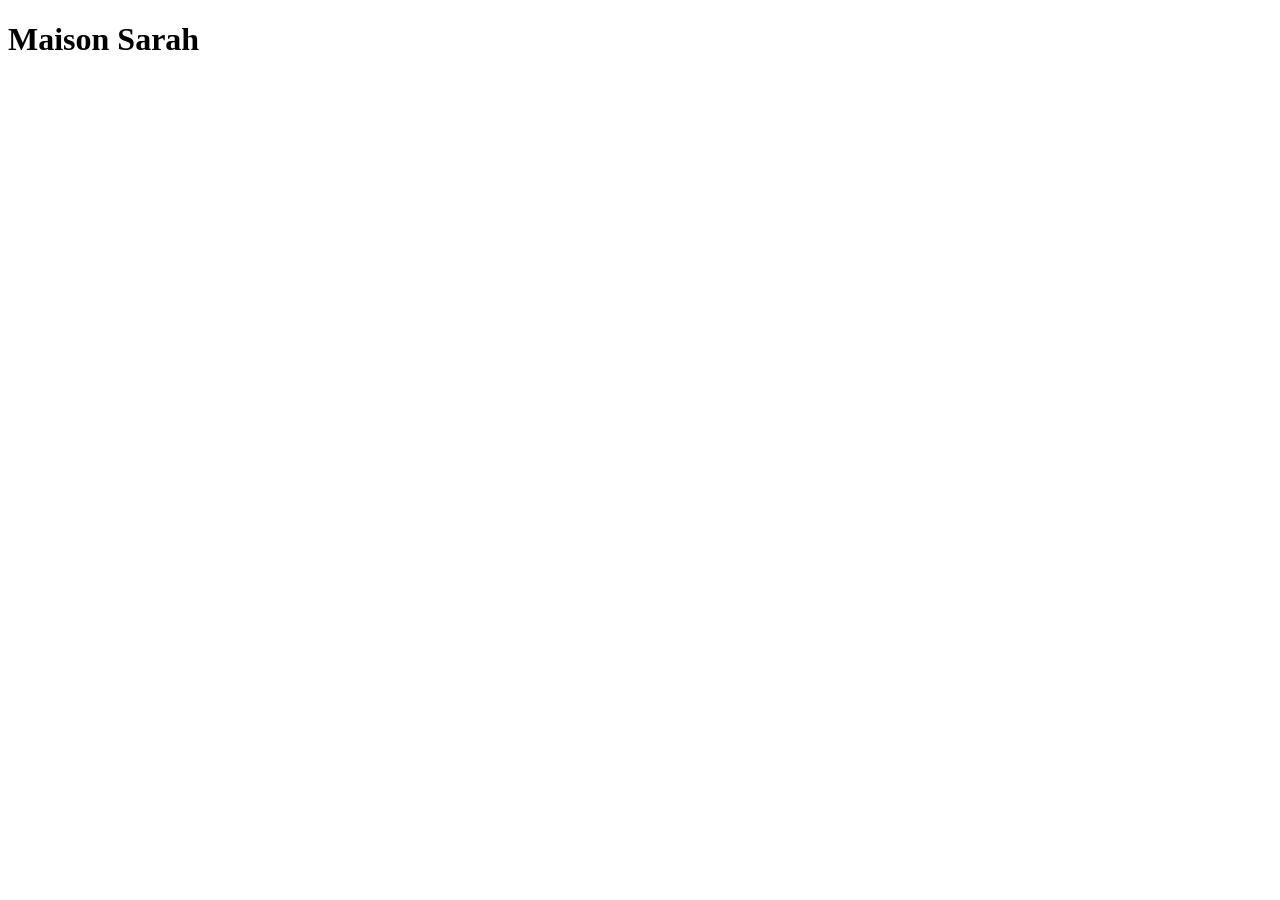
==== index.html @ 02f0708c "Add minimal home page" ====
<!doctype html>
<html lang="en">
  <head>
    <meta charset="UTF-8" />
    <meta name="viewport" content="width=device-width, initial-scale=1.0" />
    <title>Maison Sarah</title>
  </head>
  <body>
    <h1>Maison Sarah</h1>
  </body>
</html>
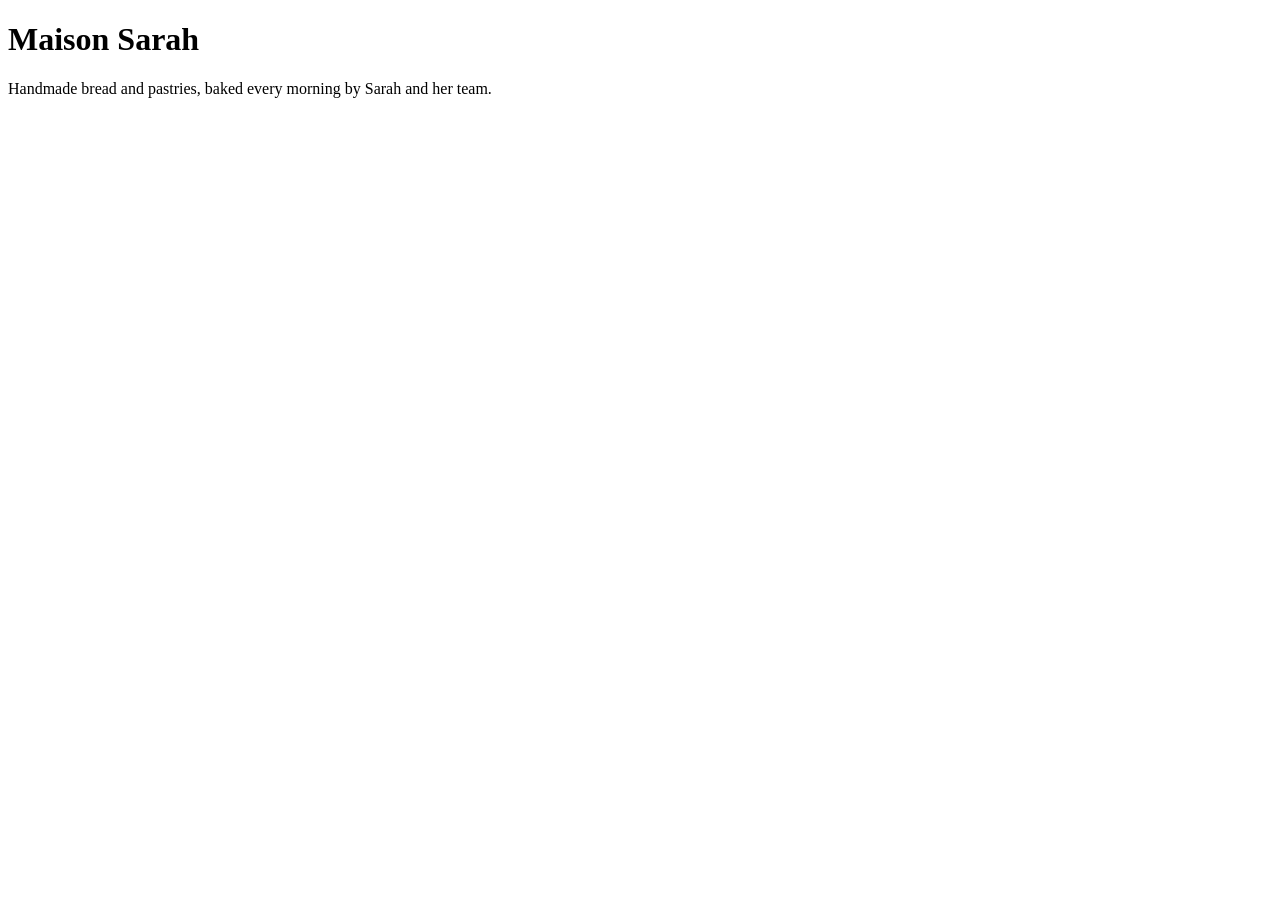
==== commit 3326051b: "Add welcome paragraph to home page" ====
--- a/index.html
+++ b/index.html
@@ -7,5 +7,8 @@
   </head>
   <body>
     <h1>Maison Sarah</h1>
+    <p>
+      Handmade bread and pastries, baked every morning by Sarah and her team.
+    </p>
   </body>
 </html>
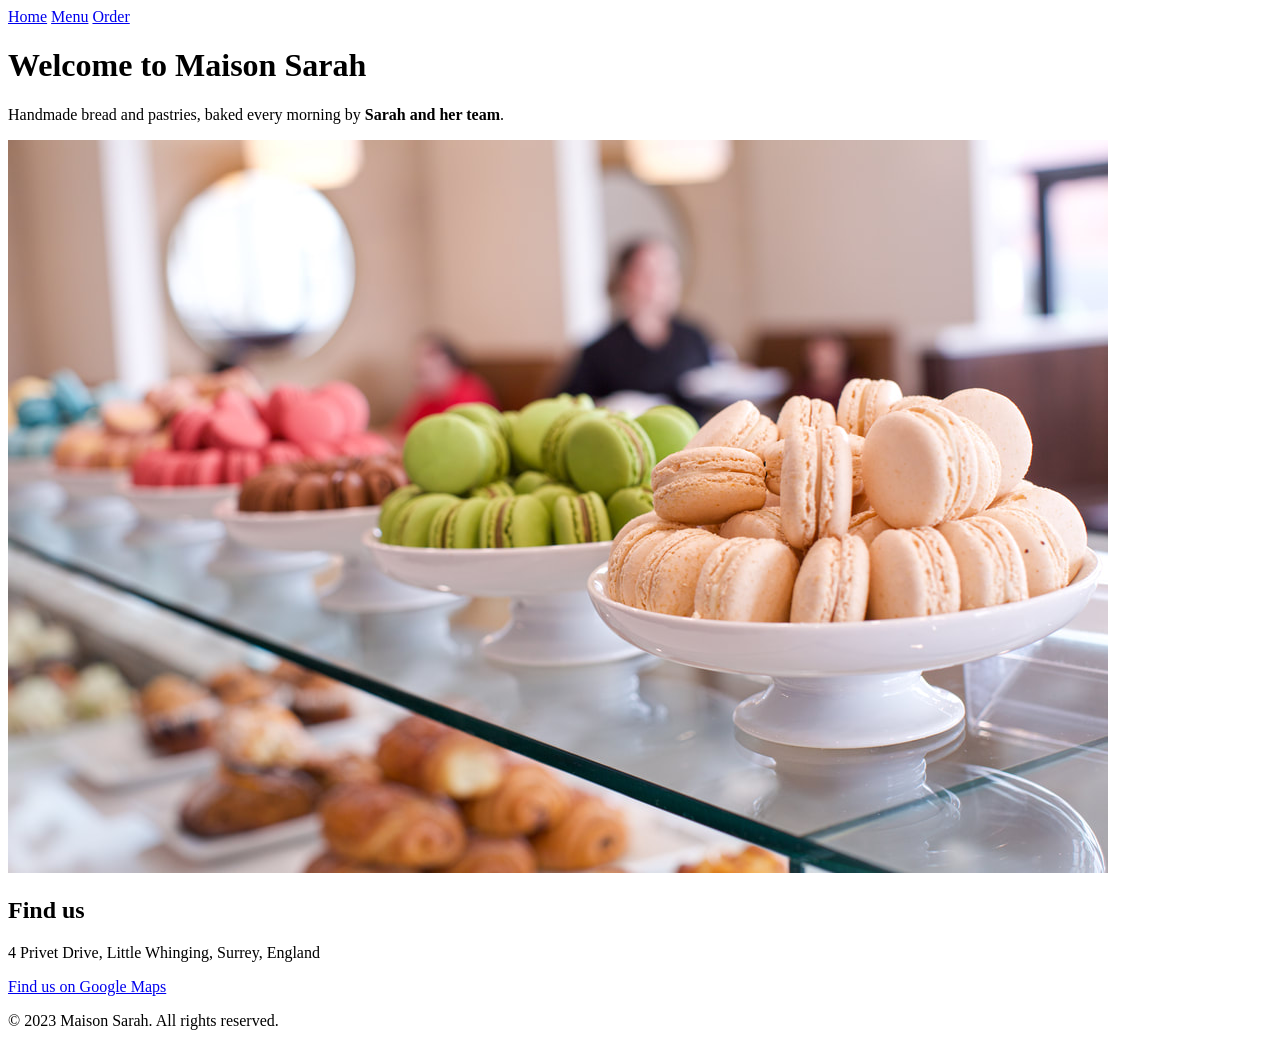
==== commit a7b4428b: "Add three-page structure with shared nav" ====
--- a/index.html
+++ b/index.html
@@ -6,9 +6,31 @@
     <title>Maison Sarah</title>
   </head>
   <body>
-    <h1>Maison Sarah</h1>
-    <p>
-      Handmade bread and pastries, baked every morning by Sarah and her team.
-    </p>
+    <header>
+      <nav>
+        <a href="index.html">Home</a>
+        <a href="menu.html">Menu</a>
+        <a href="order.html">Order</a>
+      </nav>
+    </header>
+    <main>
+      <h1>Welcome to Maison Sarah</h1>
+      <p>
+        Handmade bread and pastries, baked every morning by
+        <strong>Sarah and her team</strong>.
+      </p>
+      <img
+        src="images/bakery.jpg"
+        alt="Freshly baked bread and pastries are displayed in the bakery."
+      />
+      <section>
+        <h2>Find us</h2>
+        <p>4 Privet Drive, Little Whinging, Surrey, England</p>
+        <a href="https://www.google.com/maps" target="_blank"
+          >Find us on Google Maps</a
+        >
+      </section>
+    </main>
+    <footer><p>© 2023 Maison Sarah. All rights reserved.</p></footer>
   </body>
 </html>
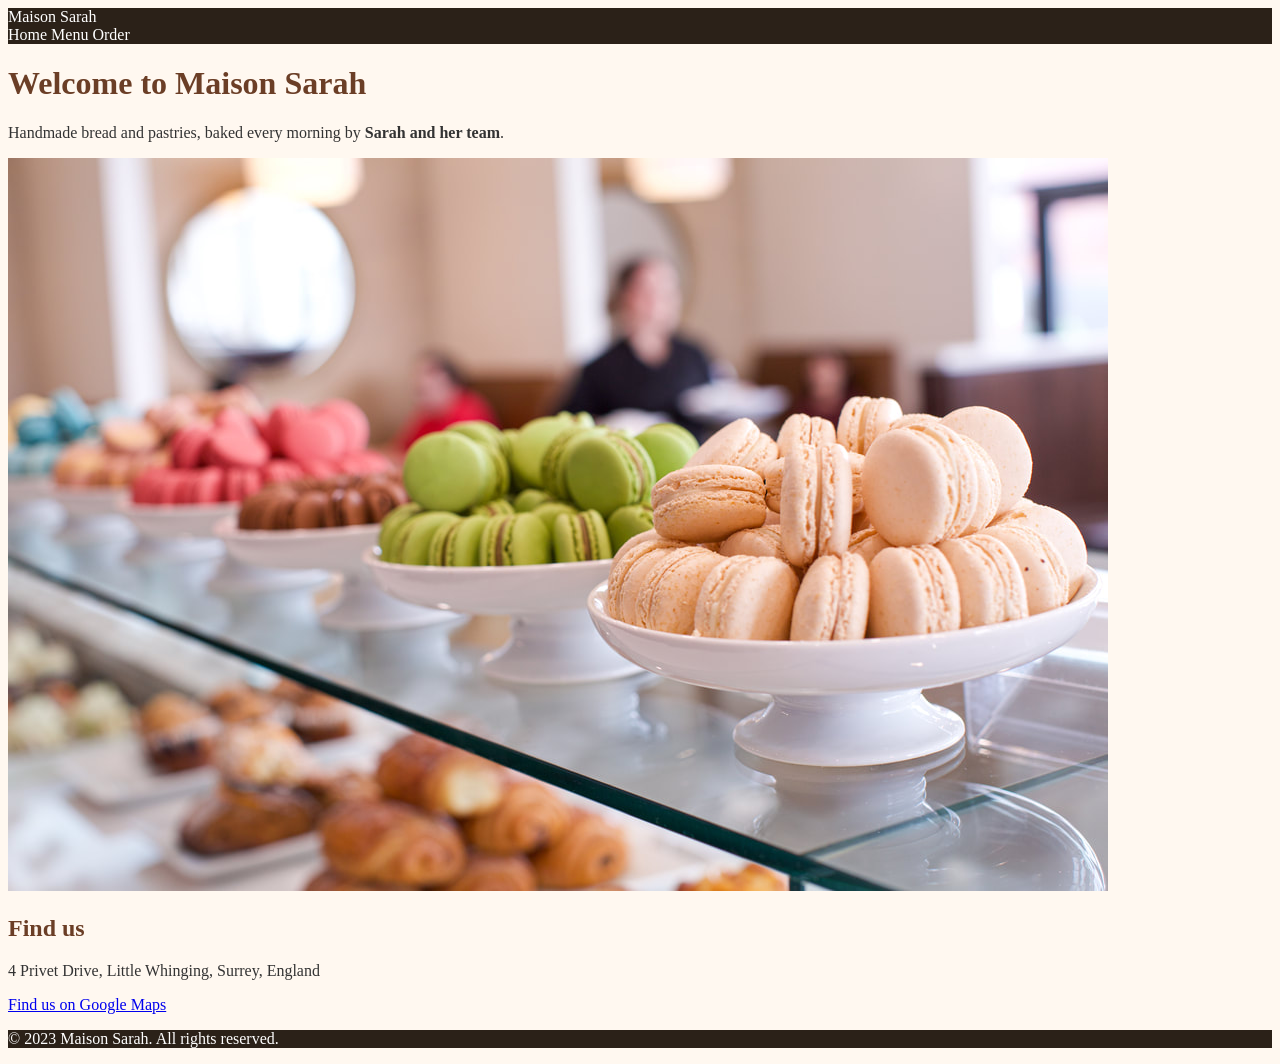
==== commit 5a454305: "Add base stylesheet with palette and nav styling" ====
--- a/index.html
+++ b/index.html
@@ -4,9 +4,11 @@
     <meta charset="UTF-8" />
     <meta name="viewport" content="width=device-width, initial-scale=1.0" />
     <title>Maison Sarah</title>
+    <link rel="stylesheet" href="styles.css" />
   </head>
   <body>
     <header>
+      <span class="brand">Maison Sarah</span>
       <nav>
         <a href="index.html">Home</a>
         <a href="menu.html">Menu</a>
--- a/styles.css
+++ b/styles.css
@@ -0,0 +1,32 @@
+body {
+  background-color: #fff8f0;
+  color: #333333;
+}
+
+header,
+footer {
+  background-color: #2b2118;
+  color: #ffffff;
+}
+
+h1,
+h2 {
+  color: #6b3e26;
+}
+
+nav a {
+  color: #ffffff;
+  text-decoration: none;
+}
+
+.brand {
+  color: #ffffff;
+}
+
+.tagline {
+  color: #6b3e26;
+}
+
+.price {
+  color: #8b4513;
+}
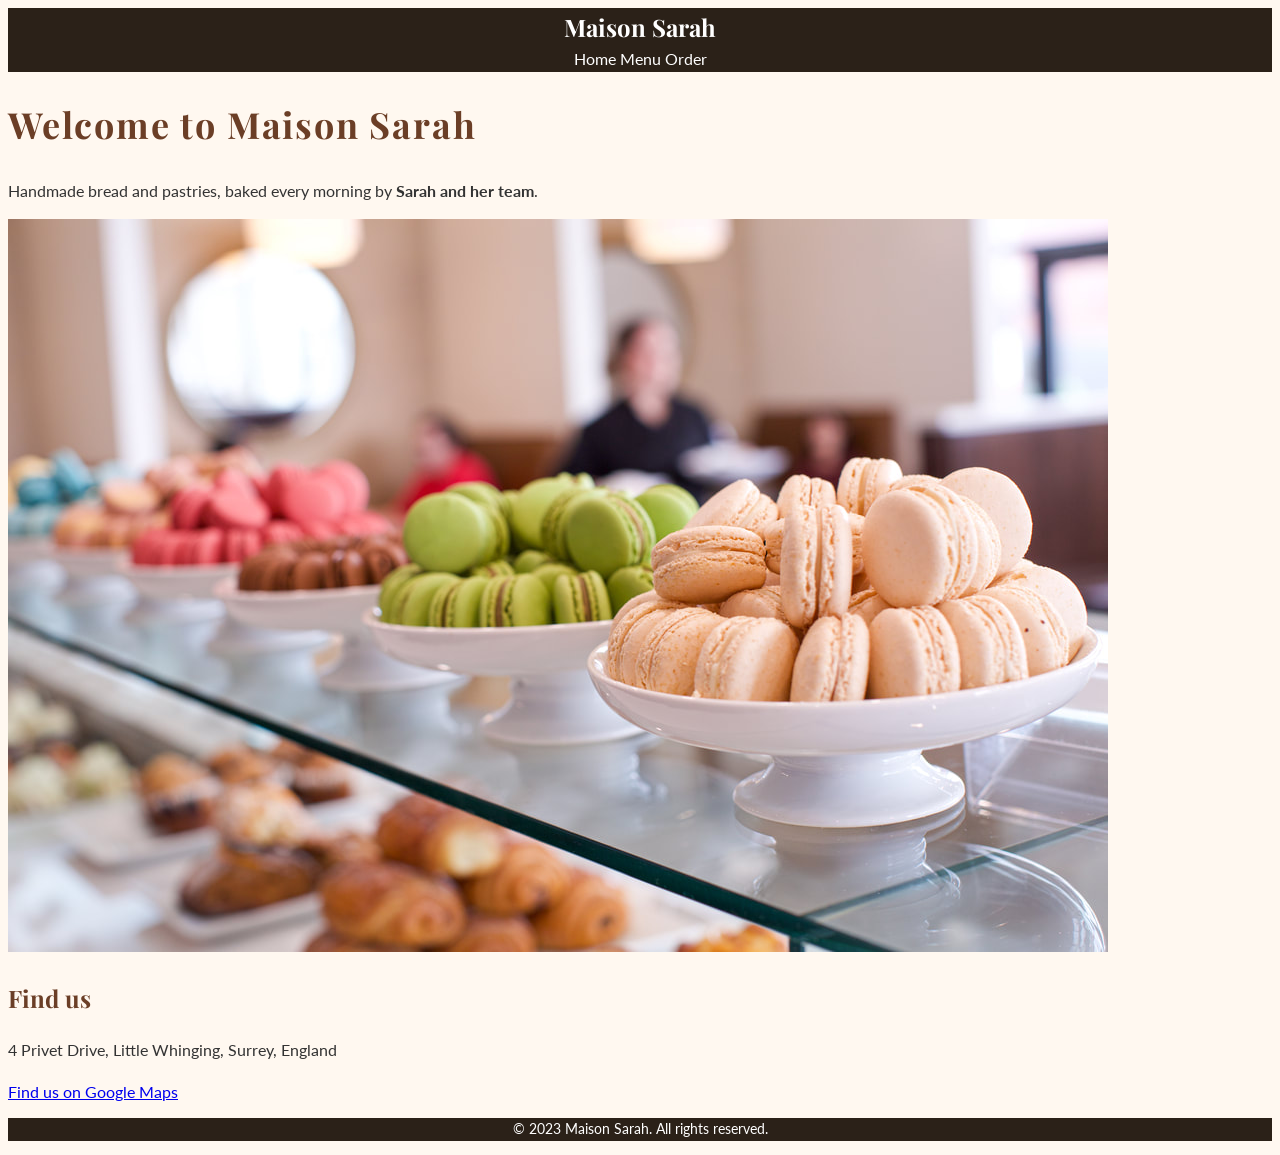
==== commit 752e63b9: "Add typography and Google Fonts" ====
--- a/index.html
+++ b/index.html
@@ -4,6 +4,12 @@
     <meta charset="UTF-8" />
     <meta name="viewport" content="width=device-width, initial-scale=1.0" />
     <title>Maison Sarah</title>
+    <link rel="preconnect" href="https://fonts.googleapis.com" />
+    <link rel="preconnect" href="https://fonts.gstatic.com" crossorigin />
+    <link
+      href="https://fonts.googleapis.com/css2?family=Lato:ital,wght@0,400;0,700;1,400&family=Playfair+Display:wght@600;700&display=swap"
+      rel="stylesheet"
+    />
     <link rel="stylesheet" href="styles.css" />
   </head>
   <body>
--- a/styles.css
+++ b/styles.css
@@ -1,4 +1,10 @@
+html {
+  font-size: 62.5%;
+}
 body {
+  font-family: "Lato", sans-serif;
+  font-size: 1.6rem;
+  line-height: 1.6;
   background-color: #fff8f0;
   color: #333333;
 }
@@ -7,10 +13,21 @@
 footer {
   background-color: #2b2118;
   color: #ffffff;
+  text-align: center;
+}
+footer p {
+  font-size: 1.4rem;
 }
 
-h1,
+h1 {
+  font-family: "Playfair Display", serif;
+  font-size: 3.6rem;
+  letter-spacing: 0.05em;
+  color: #6b3e26;
+}
 h2 {
+  font-family: "Playfair Display", serif;
+  font-size: 2.4rem;
   color: #6b3e26;
 }
 
@@ -21,10 +38,14 @@
 
 .brand {
   color: #ffffff;
+  font-family: "Playfair Display", serif;
+  font-size: 2.4rem;
+  font-weight: 700;
 }
 
 .tagline {
   color: #6b3e26;
+  font-style: italic;
 }
 
 .price {
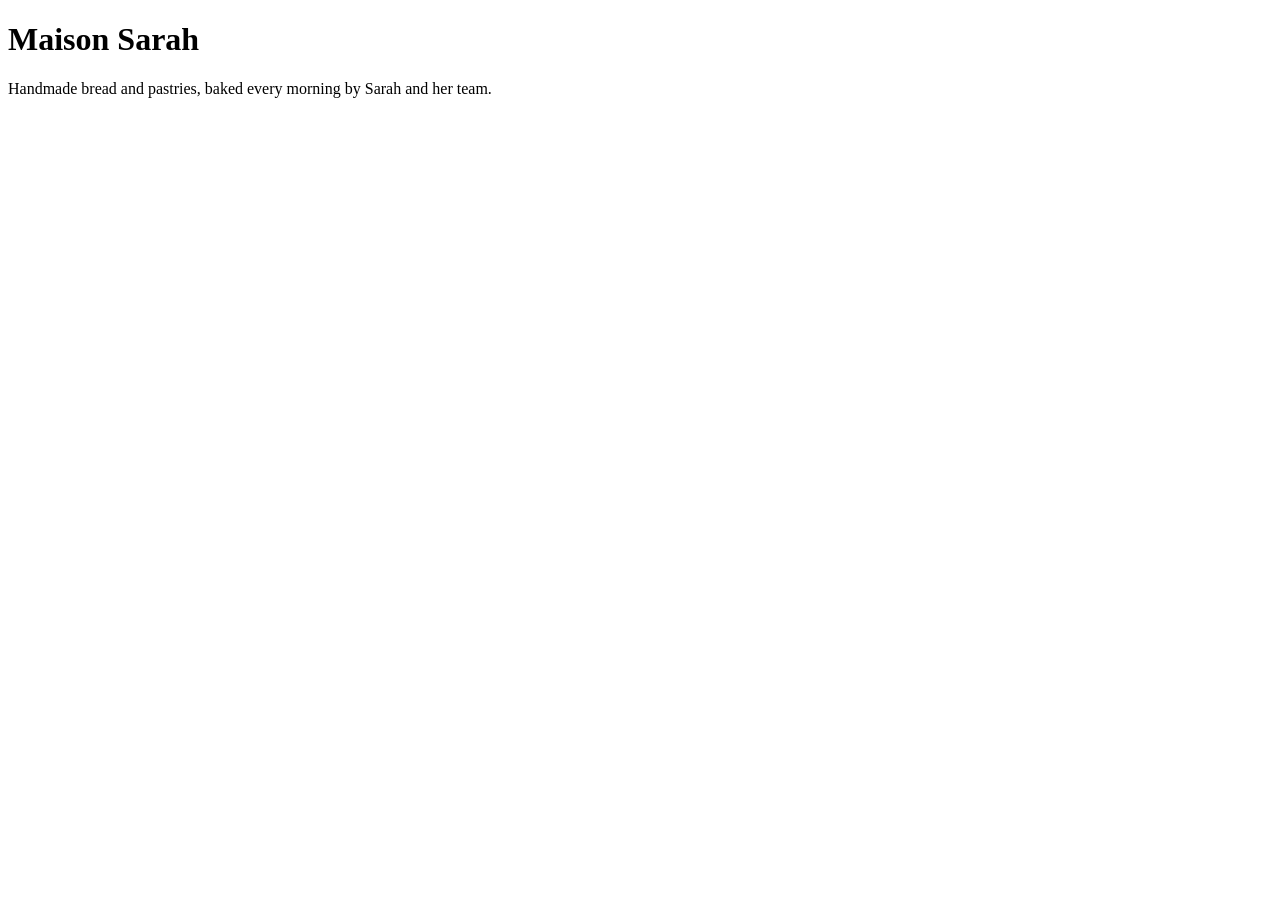
==== commit a1e0af04: "Merge pull request #1 from resmir09/exercise-02-first-release Add welcome paragraph to home page" ====
--- a/index.html
+++ b/index.html
@@ -4,41 +4,11 @@
     <meta charset="UTF-8" />
     <meta name="viewport" content="width=device-width, initial-scale=1.0" />
     <title>Maison Sarah</title>
-    <link rel="preconnect" href="https://fonts.googleapis.com" />
-    <link rel="preconnect" href="https://fonts.gstatic.com" crossorigin />
-    <link
-      href="https://fonts.googleapis.com/css2?family=Lato:ital,wght@0,400;0,700;1,400&family=Playfair+Display:wght@600;700&display=swap"
-      rel="stylesheet"
-    />
-    <link rel="stylesheet" href="styles.css" />
   </head>
   <body>
-    <header>
-      <span class="brand">Maison Sarah</span>
-      <nav>
-        <a href="index.html">Home</a>
-        <a href="menu.html">Menu</a>
-        <a href="order.html">Order</a>
-      </nav>
-    </header>
-    <main>
-      <h1>Welcome to Maison Sarah</h1>
-      <p>
-        Handmade bread and pastries, baked every morning by
-        <strong>Sarah and her team</strong>.
-      </p>
-      <img
-        src="images/bakery.jpg"
-        alt="Freshly baked bread and pastries are displayed in the bakery."
-      />
-      <section>
-        <h2>Find us</h2>
-        <p>4 Privet Drive, Little Whinging, Surrey, England</p>
-        <a href="https://www.google.com/maps" target="_blank"
-          >Find us on Google Maps</a
-        >
-      </section>
-    </main>
-    <footer><p>© 2023 Maison Sarah. All rights reserved.</p></footer>
+    <h1>Maison Sarah</h1>
+    <p>
+      Handmade bread and pastries, baked every morning by Sarah and her team.
+    </p>
   </body>
 </html>
